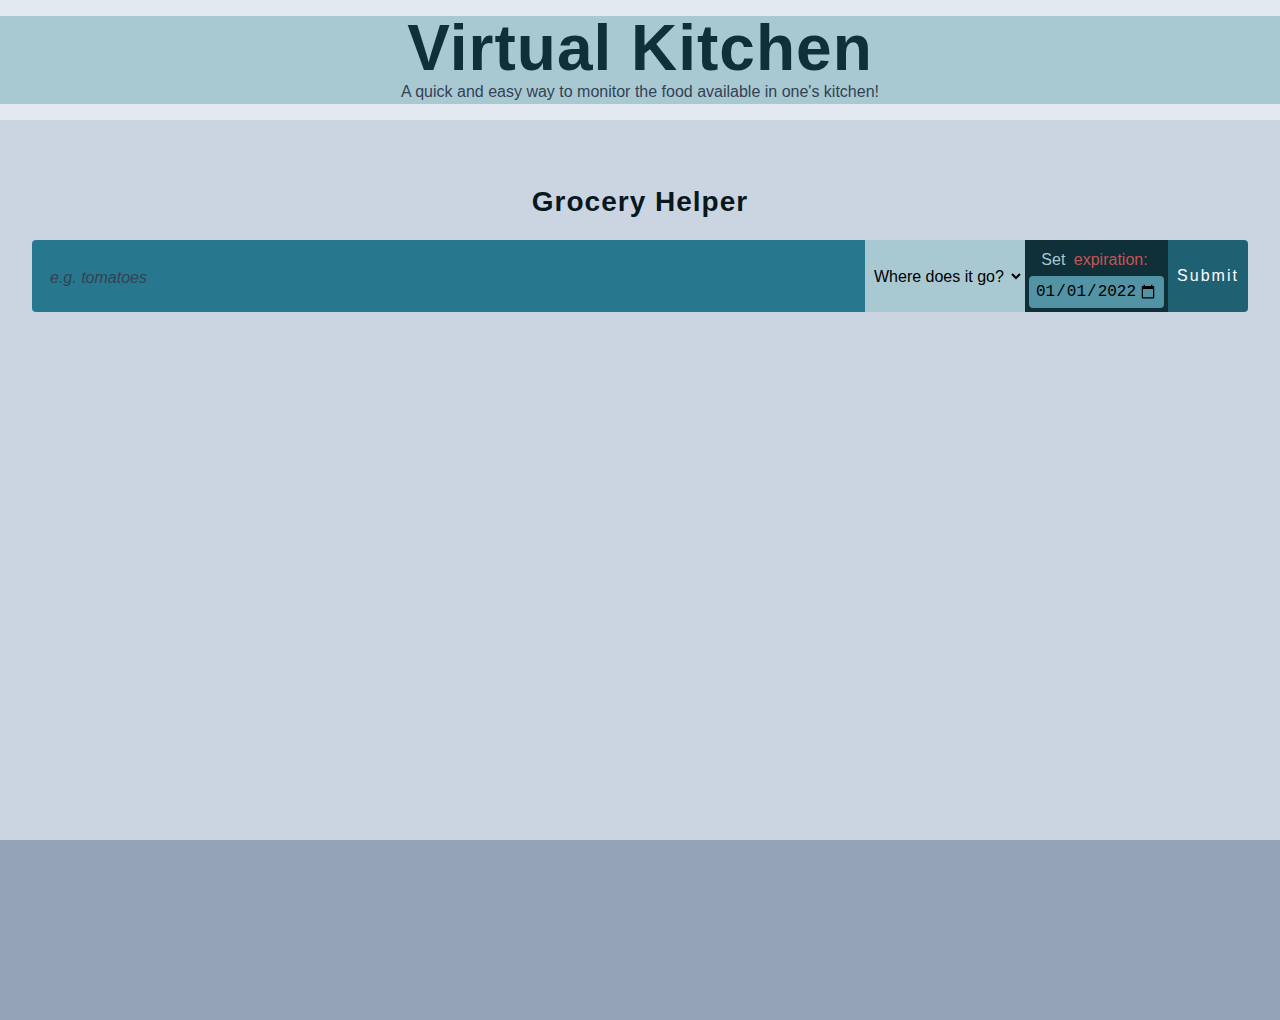
==== index.html @ 43e92472 "added more styles" ====
<!DOCTYPE html>
<html lang="en">

<head>
    <meta charset="UTF-8">
    <meta http-equiv="X-UA-Compatible" content="IE=edge">
    <meta name="viewport" content="width=device-width, initial-scale=1.0">
    <title>Virtual Kitchen</title>
    <!-- font-awesome -->
    <link rel="stylesheet" href="https://cdnjs.cloudflare.com/ajax/libs/font-awesome/5.14.0/css/all.min.css" />
    <!-- styles -->
    <link rel="stylesheet" href="assets/styles.css">
</head>

<body>
    <header>
        <h1>Virtual Kitchen</h1>
        <p>A quick and easy way to monitor the food available in one's kitchen!</p>
    </header>
    <main>
        <div class="container">
            <!-- Form -->
            <form class="grocery-form">
                <p class="alert"></p>
                <h3>Grocery Helper</h3>
                <div class="form-control">
                    <input id="grocery" type="text" placeholder="e.g. tomatoes">
                    <select name="location" id="location">
                        <option value="">Where does it go?</option>
                        <option value="pantry">Pantry</option>
                        <option value="fridge">Fridge</option>
                        <option value="basket">Basket</option>
                        <option value="cupboard">Cupboard</option>
                    </select>
                    <div class="expr-container">
                        <label for="expiration">Set <span style="color: #c55454">expiration: </span></label>
                        <input type="date" id="expiration" name="expiration" value="2022-01-01" min="2021-01-01"
                            max="2022-12-31">
                    </div>
                    <button type="submit" class="submit-btn">Submit</button>
                </div>
            </form>
            <!-- List -->
            <div class="grocery-container">
                <div class="grocery-list"></div>
                <button class="clear-btn">clear items</button>
            </div>
        </div>
    </main>
    <!-- javascript -->
    <script src="app.js"></script>
</body>

</html>
---- assets/styles.css ----
/* fonts */
@import url('https://fonts.googleapis.com/css2?family=Josefin+Sans:ital,wght@0,400;0,500;0,700;1,200;1,400&display=swap');
html {
    font-size: 100%;
}
/* variables */
:root {
    /* colors */
    --primary-100: #d4e4e8;
    --primary-200: #a9c9d2;
    --primary-300: #7daebb;
    --primary-400: #5293a5;
    --primary-500: #27788e;
    --primary-600: #1f6072;
    --primary-700: #174855;
    --primary-800: #103039;
    --primary-900: #08181c;

    --grey-200: #E2E8F0;
    --grey-300: #CBD5E1;
    --grey-400: #94A3B8;
    --grey-500: #64748B;
    --grey-600: #475569;
    --grey-700: #334155;
    --grey-800: #1E293B;
    --grey-900: #0F172A;

    --black: #222; 
    --white: #fff;
    --red-light: #f8d7da;
    --red-dark: #842029;
    --green-light: #d1e7dd;
    --green-dark: #0f5132;
    /* font styles */
    --ff-primary: "Josephin Sans", sans-serif;
    /* other */
    --backgroundColor: var(--grey-200);
    --textColor: var(--grey-900);
    --borderRadius: 0.25rem;
    --letterSpacing: 1px;
    --transition: 0.3s ease-in-out all;
    --max-width: 1120px;
    --fixed-width: 600px;

    /* box shadow */
    --shadow-1:0 1px 2px 0 rgba(0, 0, 0, 0.6);
    --shadow-2:  0 4px 6px -2px rgba(0, 0, 0, 0.6);
    --shadow-3: 0 10px 15px -3px rgba(0, 0, 0, 0.8);
    --shadow-4: 0 20px 25px -5px rgba(0, 0, 0, 0.8);
}
/* Global Styles */

body {
    font-family: var(--ff-primary);
    background-color: var(--grey-200);
    color: var(--grey-900);
    line-height: 1.5;
    font-size: 0.875rem;
}
ul{
    list-style-type: none;
}
a {
    text-decoration: none;
}
h1,
h2,
h3,
h4 {
    letter-spacing: var(--letterSpacing);
    text-transform: capitalize;
    line-height: 1.25;
    font-family: var(--ff-primary);
}
h1 {
    font-size: 3rem;
}
h2 {
    font-size: 2rem;
}
h3 {
    font-size: 1.25rem;
  }
h4 {
    font-size: 0.875rem;
  }
p {
    color: var(--grey-700);
  }

  /* Global Classes */

  *, ::after, ::before {
    box-sizing: border-box;
    margin: 0;
    padding: 0;
}

  .btn {
    text-transform: uppercase;
    background: var(--primary-900);
    color: var(--white);
    padding: 0.375rem 0.75rem;
    letter-spacing: var(--letterSpacing);
    display: inline-block;
    transition: var(--transition);
    font-size: 0.875rem;
    border: 2px solid var(--black);
    cursor: pointer;
    box-shadow: 0 1px 3px rgba(0, 0, 0, 0.2);
    border-radius: var(--borderRadius);
  }
  .btn:hover {
    color: var(--white);
    background: var(--clr-black);
  }
  .alert {
    margin-bottom: 1rem;
    height: 1.25rem;
    display: grid;
    align-items: center;
    text-align: center;
    font-size: 0.7rem;
    border-radius: 0.25rem;
    letter-spacing: var(--spacing);
    text-transform: capitalize;
  }
  .alert-danger {
    color: #721c24;
    background: #f8d7da;
  }
  
  .alert-success {
    color: #155724;
    background: #d4edda;
  }

  /* App Styles */
  
  header {
    margin: 1rem auto;
    width: 100%;
    text-align: center;
    background: var(--primary-200);
    color: var(--primary-800);
  }
  main {
      min-height: 100vh;
      display: grid;
      background: var(--grey-400);
  }
  .container {
      background: var(--grey-300);
      height: 80vh;
      padding: 2rem;
  }
  /* .grocery-list {

  }
  .fridge {

  }
  .pantry {

  }
  .basket {

  }
  .cupboard {

  } */
  .grocery-form h3 {
    color: var(--primary-900);
    margin-bottom: 1.5rem;
    text-align: center;
  }
  .form-control {
    display: flex;
    flex-direction: column;
    justify-content: center;
  }
  
  .form-control * {
    padding: 0.25rem;
    border-color: transparent;
    font-size: 1rem;
  }
  #grocery {
    padding-left: 1rem;
    background: var(--primary-500);

    flex: 1 0 auto;
    color: var(--grey-200);
    font-size: 1.25rem;
  }
  #grocery:hover {
    background: var(--primary-400);
  }
  #grocery::placeholder {
    font-style: italic;
    font-weight: 200;
    color: var(--grey-700);
    font-size: 1rem;
  }
  #location {
    background: var(--primary-200);
    cursor: grab;
    border-color: transparent;
    transition: var(--transition);
  }
  #location:hover {
    border: 0.25rem dashed var(--primary-800);
  }
  .expr-container {
    display: grid;
    justify-items: center;
    background: var(--primary-800);
    color: var(--primary-200);
  }
  #expiration {
    background: var(--primary-400);
    border-radius: var(--borderRadius);
  }
  #expiration:hover {
    background: var(--primary-300);
  }
  .submit-btn {
    background: var(--primary-600);
    border-color: transparent;
    flex: 0 0 5rem;
    display: grid;
    align-items: center;
    padding: 0.25rem;
    text-transform: capitalize;
    letter-spacing: 2px;
    cursor: pointer;
    transition: var(--transition);
    color: var(--white)
  }
  .submit-btn:hover {
    background: var(--primary-500);
    color: var(--black);
  }
  
  .grocery-container {
    margin-top: 2rem;
    transition: var(--transition);
    visibility: hidden;
  }
  .show-container {
    visibility: visible;
  }
  .grocery-item {
    display: flex;
    align-items: center;
    justify-content: space-between;
    margin-bottom: 0.5rem;
    transition: var(--transition);
    padding: 0.25rem 1rem;
    border-radius: var(--borderRadius);
    text-transform: capitalize;
  }
  .grocery-item:hover {
    color: var(--grey-700);
    background: var(--clr-grey-10);
  }
  .grocery-item:hover .title {
    color: var(--grey-700);
  }
  .title {
    margin-bottom: 0;
    color: var(--clr-grey-1);
    letter-spacing: 2px;
    transition: var(--transition);
  }
  .edit-btn,
  .delete-btn {
    background: transparent;
    border-color: transparent;
    cursor: pointer;
    font-size: 0.7rem;
    margin: 0 0.15rem;
    transition: var(--transition);
  }
  .edit-btn {
    color: var(--clr-green-light);
  }
  .edit-btn:hover {
    color: var(--clr-green-dark);
  }
  .delete-btn {
    color: var(--clr-red-light);
  }
  .delete-btn:hover {
    color: var(--clr-red-dark);
  }
  .clear-btn {
    text-transform: capitalize;
    width: 10rem;
    height: 1.5rem;
    display: grid;
    align-items: center;
    background: transparent;
    border-color: transparent;
    color: var(--clr-red-light);
    margin: 0 auto;
    font-size: 0.85rem;
    letter-spacing: var(--letterSpacing);
    cursor: pointer;
    transition: var(--transition);
    margin-top: 1.25rem;
  }
  .clear-btn:hover {
    color: var(--clr-red-dark);
  }
  .health-bar {
    height: 1.25rem;
    width: 50%;
    display: none;
  }
  
  /* | Media Queries | */

  @media screen and (min-width: 800px) {
    h1 {
      font-size: 4rem;
    }
    h2 {
      font-size: 2.5rem;
    }
    h3 {
      font-size: 1.75rem;
    }
    h4 {
      font-size: 1rem;
    }
    body {
      font-size: 1rem;
    }
    h1,
    h2,
    h3,
    h4 {
      line-height: 1;
    }
    .form-control {
      flex-direction: row;
    }
    #grocery {
      border-top-left-radius: var(--borderRadius);
      border-bottom-left-radius: var(--borderRadius);
    }
    .submit-btn {
      border-top-right-radius: var(--borderRadius);
      border-bottom-right-radius: var(--borderRadius);
    }
  }
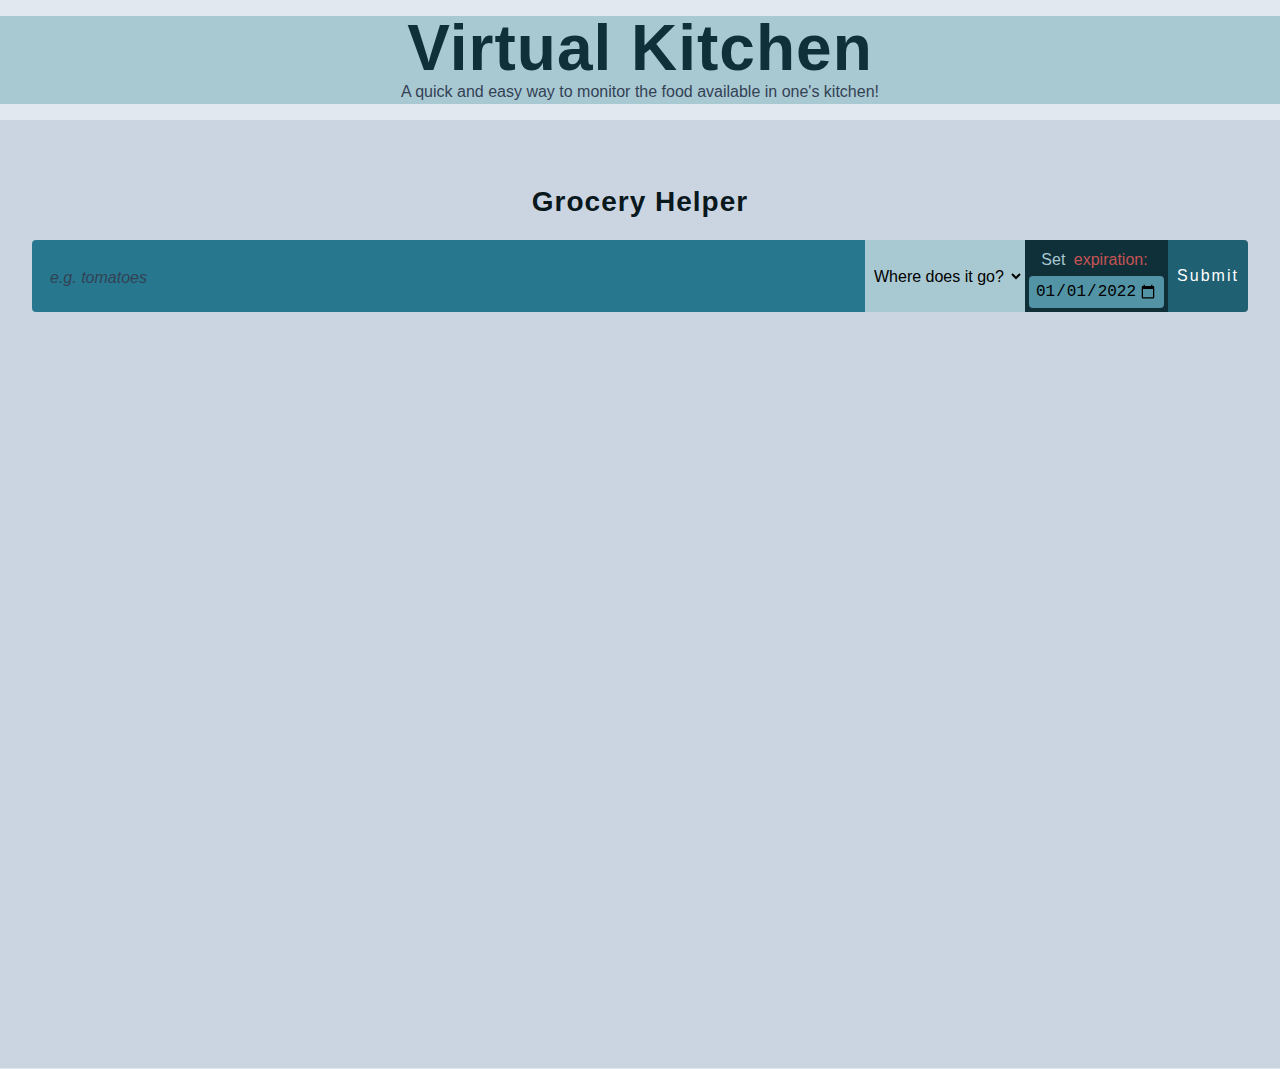
==== commit 1195459e: "fixed grocery sorting" ====
--- a/index.html
+++ b/index.html
@@ -2,53 +2,66 @@
 <html lang="en">
 
 <head>
-    <meta charset="UTF-8">
-    <meta http-equiv="X-UA-Compatible" content="IE=edge">
-    <meta name="viewport" content="width=device-width, initial-scale=1.0">
-    <title>Virtual Kitchen</title>
-    <!-- font-awesome -->
-    <link rel="stylesheet" href="https://cdnjs.cloudflare.com/ajax/libs/font-awesome/5.14.0/css/all.min.css" />
-    <!-- styles -->
-    <link rel="stylesheet" href="assets/styles.css">
+	<meta charset="UTF-8">
+	<meta http-equiv="X-UA-Compatible" content="IE=edge">
+	<meta name="viewport" content="width=device-width, initial-scale=1.0">
+	<title>Virtual Kitchen</title>
+	<!-- font-awesome -->
+	<link rel="stylesheet" href="https://cdnjs.cloudflare.com/ajax/libs/font-awesome/5.14.0/css/all.min.css" />
+	<!-- styles -->
+	<link rel="stylesheet" href="assets/styles.css">
 </head>
 
 <body>
-    <header>
-        <h1>Virtual Kitchen</h1>
-        <p>A quick and easy way to monitor the food available in one's kitchen!</p>
-    </header>
-    <main>
-        <div class="container">
-            <!-- Form -->
-            <form class="grocery-form">
-                <p class="alert"></p>
-                <h3>Grocery Helper</h3>
-                <div class="form-control">
-                    <input id="grocery" type="text" placeholder="e.g. tomatoes">
-                    <select name="location" id="location">
-                        <option value="">Where does it go?</option>
-                        <option value="pantry">Pantry</option>
-                        <option value="fridge">Fridge</option>
-                        <option value="basket">Basket</option>
-                        <option value="cupboard">Cupboard</option>
-                    </select>
-                    <div class="expr-container">
-                        <label for="expiration">Set <span style="color: #c55454">expiration: </span></label>
-                        <input type="date" id="expiration" name="expiration" value="2022-01-01" min="2021-01-01"
-                            max="2022-12-31">
-                    </div>
-                    <button type="submit" class="submit-btn">Submit</button>
-                </div>
-            </form>
-            <!-- List -->
-            <div class="grocery-container">
-                <div class="grocery-list"></div>
-                <button class="clear-btn">clear items</button>
-            </div>
-        </div>
-    </main>
-    <!-- javascript -->
-    <script src="app.js"></script>
+	<header>
+		<h1>Virtual Kitchen</h1>
+		<p>A quick and easy way to monitor the food available in one's kitchen!</p>
+	</header>
+	<main>
+		<div class="container">
+			<!-- Form -->
+			<form class="grocery-form">
+				<p class="alert"></p>
+				<h3>Grocery Helper</h3>
+				<div class="form-control">
+					<input id="grocery" type="text" placeholder="e.g. tomatoes">
+					<select name="location" id="location">
+						<option value="">Where does it go?</option>
+						<option value="pantry">Pantry</option>
+						<option value="fridge">Fridge</option>
+						<option value="basket">Basket</option>
+						<option value="cupboard">Cupboard</option>
+					</select>
+					<div class="expr-container">
+						<label for="expiration">Set <span style="color: #c55454">expiration: </span></label>
+						<input type="date" id="expiration" name="expiration" value="2022-01-01" min="2021-01-01"
+							max="2022-12-31">
+					</div>
+					<button type="submit" class="submit-btn">Submit</button>
+				</div>
+			</form>
+			<!-- List -->
+			<div class="grocery-container">
+				<div class="grocery-list">
+					<div class="kitchen-section" id="fridge">
+						<h3>fridge</h3>
+					</div>
+					<div class="kitchen-section" id="pantry">
+						<h3>pantry</h3>
+					</div>
+					<div class="kitchen-section" id="cupboard">
+						<h3>cupboard</h3>
+					</div>
+					<div class="kitchen-section" id="basket">
+						<h3>basket</h3>
+					</div>
+				</div>
+				<button class="clear-btn">clear items</button>
+			</div>
+		</div>
+	</main>
+	<!-- javascript -->
+	<script src="app.js"></script>
 </body>
 
 </html>--- a/assets/styles.css
+++ b/assets/styles.css
@@ -1,10 +1,10 @@
 
-/* fonts */
+/* | Fonts | */
 @import url('https://fonts.googleapis.com/css2?family=Josefin+Sans:ital,wght@0,400;0,500;0,700;1,200;1,400&display=swap');
 html {
     font-size: 100%;
 }
-/* variables */
+/* | Variables | */
 :root {
     /* colors */
     --primary-100: #d4e4e8;
@@ -28,7 +28,7 @@
 
     --black: #222; 
     --white: #fff;
-    --red-light: #f8d7da;
+    --red-light: #e9b1b5;
     --red-dark: #842029;
     --green-light: #d1e7dd;
     --green-dark: #0f5132;
@@ -49,7 +49,8 @@
     --shadow-3: 0 10px 15px -3px rgba(0, 0, 0, 0.8);
     --shadow-4: 0 20px 25px -5px rgba(0, 0, 0, 0.8);
 }
-/* Global Styles */
+
+  /* | Global Styles | */
 
 body {
     font-family: var(--ff-primary);
@@ -88,8 +89,6 @@
 p {
     color: var(--grey-700);
   }
-
-  /* Global Classes */
 
   *, ::after, ::before {
     box-sizing: border-box;
@@ -113,7 +112,7 @@
   }
   .btn:hover {
     color: var(--white);
-    background: var(--clr-black);
+    background: var(--black);
   }
   .alert {
     margin-bottom: 1rem;
@@ -123,7 +122,7 @@
     text-align: center;
     font-size: 0.7rem;
     border-radius: 0.25rem;
-    letter-spacing: var(--spacing);
+    letter-spacing: var(--letterSpacing);
     text-transform: capitalize;
   }
   .alert-danger {
@@ -136,8 +135,10 @@
     background: #d4edda;
   }
 
-  /* App Styles */
-  
+  /* | App Styles | */
+
+
+  /* general layout */
   header {
     margin: 1rem auto;
     width: 100%;
@@ -152,24 +153,11 @@
   }
   .container {
       background: var(--grey-300);
-      height: 80vh;
       padding: 2rem;
   }
-  /* .grocery-list {
-
-  }
-  .fridge {
-
-  }
-  .pantry {
-
-  }
-  .basket {
-
-  }
-  .cupboard {
-
-  } */
+
+  /* form */
+
   .grocery-form h3 {
     color: var(--primary-900);
     margin-bottom: 1.5rem;
@@ -243,6 +231,8 @@
     color: var(--black);
   }
   
+  /* Kitchen */
+
   .grocery-container {
     margin-top: 2rem;
     transition: var(--transition);
@@ -251,6 +241,20 @@
   .show-container {
     visibility: visible;
   }
+  .grocery-list {
+    display: grid;
+    grid-template-columns: 1fr 1fr;
+    grid-template-rows: 1fr 1fr;
+    gap: 0.5rem;
+  }
+  .kitchen-section {
+    min-height: 20rem;
+    text-align: center;
+    padding: 0.5rem;
+    border: 3px solid var(--primary-900);
+    border-radius: var(--borderRadius);
+  }
+
   .grocery-item {
     display: flex;
     align-items: center;
@@ -263,17 +267,25 @@
   }
   .grocery-item:hover {
     color: var(--grey-700);
-    background: var(--clr-grey-10);
+    background: var(--grey-900);
+    opacity: .8;
   }
   .grocery-item:hover .title {
-    color: var(--grey-700);
-  }
+    color: var(--grey-200);
+  }
+
   .title {
     margin-bottom: 0;
-    color: var(--clr-grey-1);
+    color: var(--grey-700);
     letter-spacing: 2px;
     transition: var(--transition);
   }
+     
+  .health-bar {
+    height: 1.25rem;
+    width: 50%;
+  }
+
   .edit-btn,
   .delete-btn {
     background: transparent;
@@ -284,16 +296,16 @@
     transition: var(--transition);
   }
   .edit-btn {
-    color: var(--clr-green-light);
+    color: var(--green-dark);
   }
   .edit-btn:hover {
-    color: var(--clr-green-dark);
+    color: var(--green-light);
   }
   .delete-btn {
-    color: var(--clr-red-light);
+    color: var(--red-dark);
   }
   .delete-btn:hover {
-    color: var(--clr-red-dark);
+    color: var(--red-light);
   }
   .clear-btn {
     text-transform: capitalize;
@@ -301,24 +313,22 @@
     height: 1.5rem;
     display: grid;
     align-items: center;
-    background: transparent;
-    border-color: transparent;
-    color: var(--clr-red-light);
+    background: var(--red-dark);
+    border-color: transparent;
+    color: var(--red-light);
     margin: 0 auto;
     font-size: 0.85rem;
     letter-spacing: var(--letterSpacing);
     cursor: pointer;
     transition: var(--transition);
     margin-top: 1.25rem;
+    border-radius: var(--borderRadius)  ;
   }
   .clear-btn:hover {
-    color: var(--clr-red-dark);
-  }
-  .health-bar {
-    height: 1.25rem;
-    width: 50%;
-    display: none;
-  }
+    box-shadow: var(--shadow-2);
+    color: var(--primary-300);
+  }
+
   
   /* | Media Queries | */
 
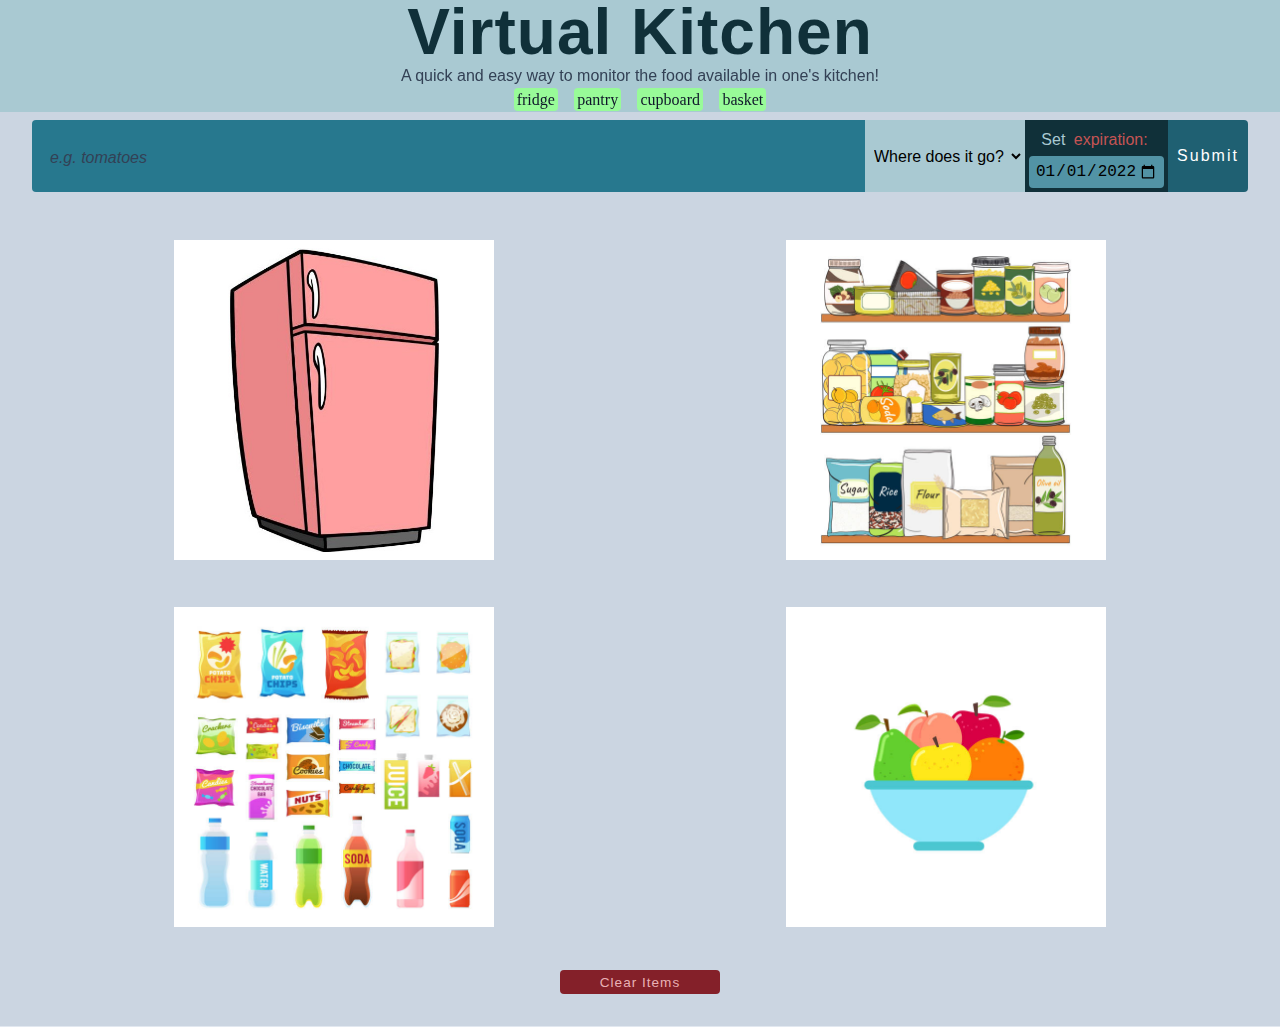
==== commit 8971b8e8: "minimize functionality" ====
--- a/index.html
+++ b/index.html
@@ -9,13 +9,21 @@
 	<!-- font-awesome -->
 	<link rel="stylesheet" href="https://cdnjs.cloudflare.com/ajax/libs/font-awesome/5.14.0/css/all.min.css" />
 	<!-- styles -->
-	<link rel="stylesheet" href="assets/styles.css">
+	<link rel="stylesheet" href="assets/styles/styles.css">
 </head>
 
 <body>
 	<header>
 		<h1>Virtual Kitchen</h1>
 		<p>A quick and easy way to monitor the food available in one's kitchen!</p>
+		<nav>
+			<ul class="links-container">
+				<li><a href="#fridge_div" class="link">fridge</a></li>
+				<li><a href="#pantry_div" class="link">pantry</a></li>
+				<li><a href="#cupboard_div" class="link">cupboard</a></li>
+				<li><a href="#basket_div" class="link">basket</a></li>
+			</ul>
+		</nav>
 	</header>
 	<main>
 		<div class="container">
@@ -27,10 +35,10 @@
 					<input id="grocery" type="text" placeholder="e.g. tomatoes">
 					<select name="location" id="location">
 						<option value="">Where does it go?</option>
-						<option value="pantry">Pantry</option>
-						<option value="fridge">Fridge</option>
+						<option value="pantry">Fridge</option>
+						<option value="fridge">Pantry</option>
 						<option value="basket">Basket</option>
-						<option value="cupboard">Cupboard</option>
+						<option value="cupboard">Snacks</option>
 					</select>
 					<div class="expr-container">
 						<label for="expiration">Set <span style="color: #c55454">expiration: </span></label>
@@ -43,17 +51,30 @@
 			<!-- List -->
 			<div class="grocery-container">
 				<div class="grocery-list">
-					<div class="kitchen-section" id="fridge">
-						<h3>fridge</h3>
+					<div class="section-container" id="fridge_div">
+						<img class="section-img" src="assets/images/refrigerator.jpg" alt="refrigerator">
+						
+						<div class="kitchen-section" id="fridge">
+							<i class="fas fa-window-minimize close"></i>
+						</div>
 					</div>
-					<div class="kitchen-section" id="pantry">
-						<h3>pantry</h3>
+					<div class="section-container" id="pantry_div">
+						<img class="section-img" src="assets/images/pantry.jpg" alt="pantry">
+						<div class="kitchen-section" id="pantry">
+							<i class="fas fa-window-minimize close"></i>
+						</div>
 					</div>
-					<div class="kitchen-section" id="cupboard">
-						<h3>cupboard</h3>
+					<div class="section-container" id="cupboard_div">
+						<img class="section-img" src="assets/images/snacks.jpg" alt="snacks">
+						<div class="kitchen-section" id="cupboard">
+							<i class="fas fa-window-minimize close"></i>
+						</div>
 					</div>
-					<div class="kitchen-section" id="basket">
-						<h3>basket</h3>
+					<div class="section-container" id="basket_div">
+						<img class="section-img" src="assets/images/basket.jpg" alt="basket">
+						<div class="kitchen-section" id="basket">
+							<i class="fas fa-window-minimize close"></i>
+						</div>
 					</div>
 				</div>
 				<button class="clear-btn">clear items</button>
--- a/assets/styles/styles.css
+++ b/assets/styles/styles.css
@@ -0,0 +1,420 @@
+
+/* | Fonts | */
+@import url('https://fonts.googleapis.com/css2?family=Josefin+Sans:ital,wght@0,400;0,500;0,700;1,200;1,400&family=Shizuru&display=swap');
+html {
+    font-size: 100%;
+}
+/* | Variables | */
+:root {
+    /* colors */
+    --primary-100: #d4e4e8;
+    --primary-200: #a9c9d2;
+    --primary-300: #7daebb;
+    --primary-400: #5293a5;
+    --primary-500: #27788e;
+    --primary-600: #1f6072;
+    --primary-700: #174855;
+    --primary-800: #103039;
+    --primary-900: #08181c;
+
+    --grey-200: #E2E8F0;
+    --grey-300: #CBD5E1;
+    --grey-400: #94A3B8;
+    --grey-500: #64748B;
+    --grey-600: #475569;
+    --grey-700: #334155;
+    --grey-800: #1E293B;
+    --grey-900: #0F172A;
+
+    --black: #222; 
+    --white: #fff;
+    --red-light: #e9b1b5;
+    --red-dark: #842029;
+    --green-light: #d1e7dd;
+    --green-dark: #0f5132;
+    /* font styles */
+    --ff-primary: "Josephin Sans", sans-serif;
+    --ff-secondary: "Shizuru", cursive;
+    /* other */
+    --backgroundColor: var(--grey-200);
+    --textColor: var(--grey-900);
+    --borderRadius: 0.25rem;
+    --letterSpacing: 1px;
+    --transition: 0.3s ease-in-out all;
+    --max-width: 1120px;
+    --fixed-width: 600px;
+
+    /* box shadow */
+    --shadow-1:0 1px 2px 0 rgba(0, 0, 0, 0.6);
+    --shadow-2:  0 4px 6px -2px rgba(0, 0, 0, 0.6);
+    --shadow-3: 0 10px 15px -3px rgba(0, 0, 0, 0.8);
+    --shadow-4: 0 20px 25px -5px rgba(0, 0, 0, 0.8);
+}
+
+  /* | Global Styles | */
+
+body {
+    font-family: var(--ff-primary);
+    background-color: var(--grey-200);
+    color: var(--grey-900);
+    line-height: 1.5;
+    font-size: 0.875rem;
+}
+ul{
+    list-style-type: none;
+}
+a {
+    text-decoration: none;
+}
+h1,
+h2,
+h3,
+h4 {
+    letter-spacing: var(--letterSpacing);
+    text-transform: capitalize;
+    line-height: 1.25;
+    font-family: var(--ff-primary);
+}
+h1 {
+    font-size: 3rem;
+}
+h2 {
+    font-size: 2rem;
+}
+h3 {
+    font-size: 1.25rem;
+  }
+h4 {
+    font-size: 0.875rem;
+  }
+p {
+    color: var(--grey-700);
+  }
+
+  *, ::after, ::before {
+    box-sizing: border-box;
+    margin: 0;
+    padding: 0;
+}
+
+  .btn {
+    text-transform: uppercase;
+    background: var(--primary-900);
+    color: var(--white);
+    padding: 0.375rem 0.75rem;
+    letter-spacing: var(--letterSpacing);
+    display: inline-block;
+    transition: var(--transition);
+    font-size: 0.875rem;
+    border: 2px solid var(--black);
+    cursor: pointer;
+    box-shadow: 0 1px 3px rgba(0, 0, 0, 0.2);
+    border-radius: var(--borderRadius);
+  }
+  .btn:hover {
+    color: var(--white);
+    background: var(--black);
+  }
+  .alert {
+    margin-bottom: 1rem;
+    height: 1.25rem;
+    display: grid;
+    align-items: center;
+    text-align: center;
+    font-size: 0.7rem;
+    border-radius: 0.25rem;
+    letter-spacing: var(--letterSpacing);
+    text-transform: capitalize;
+  }
+  .alert-danger {
+    color: #721c24;
+    background: #f8d7da;
+  }
+  
+  .alert-success {
+    color: #155724;
+    background: #d4edda;
+  }
+
+  /* | App Styles | */
+
+
+  /* general layout */
+  header {
+    position: fixed;
+    width: 100%;
+    text-align: center;
+    background: var(--primary-200);
+    color: var(--primary-800);
+    z-index: 99;
+  }
+  main {
+      min-height: 100vh;
+      display: grid;
+      background: var(--grey-400);
+  }
+  .container {
+      background: var(--grey-300);
+      padding: 2rem;
+  }
+
+  /* nav */
+
+  .links-container {
+    display: flex;
+    gap: 1rem;
+    justify-content: center;
+  }
+
+  .link {
+    font-family: ff;
+    padding: 0.2rem;
+    color: var(--textColor);
+    background: palegreen;
+    border-radius: var(--borderRadius);
+    transition: var(--transition);
+  }
+
+  .link:active {
+    background: orange;
+    transition: var(--transition);
+  }
+
+  /* form */
+
+  .grocery-form h3 {
+    color: var(--primary-900);
+    margin-bottom: 1.5rem;
+    text-align: center;
+  }
+  .form-control {
+    display: flex;
+    flex-direction: column;
+    justify-content: center;
+  }
+  
+  .form-control * {
+    padding: 0.25rem;
+    border-color: transparent;
+    font-size: 1rem;
+  }
+  #grocery {
+    padding-left: 1rem;
+    background: var(--primary-500);
+
+    flex: 1 0 auto;
+    color: var(--grey-200);
+    font-size: 1.25rem;
+  }
+  #grocery:hover {
+    background: var(--primary-400);
+  }
+  #grocery::placeholder {
+    font-style: italic;
+    font-weight: 200;
+    color: var(--grey-700);
+    font-size: 1rem;
+  }
+  #location {
+    background: var(--primary-200);
+    cursor: grab;
+    border-color: transparent;
+    transition: var(--transition);
+  }
+  #location:hover {
+    border: 0.25rem dashed var(--primary-800);
+  }
+  .expr-container {
+    display: grid;
+    justify-items: center;
+    background: var(--primary-800);
+    color: var(--primary-200);
+  }
+  #expiration {
+    background: var(--primary-400);
+    border-radius: var(--borderRadius);
+  }
+  #expiration:hover {
+    background: var(--primary-300);
+  }
+  .submit-btn {
+    background: var(--primary-600);
+    border-color: transparent;
+    flex: 0 0 5rem;
+    display: grid;
+    align-items: center;
+    padding: 0.25rem;
+    text-transform: capitalize;
+    letter-spacing: 2px;
+    cursor: pointer;
+    transition: var(--transition);
+    color: var(--white)
+  }
+  .submit-btn:hover {
+    background: var(--primary-500);
+    color: var(--black);
+  }
+  
+  /* Kitchen */
+
+  .grocery-container {
+    margin-top: 2rem;
+    transition: var(--transition);
+  }
+  .grocery-list {
+    display: grid;
+    gap: 0.5rem;
+  }
+  .section-img {
+    width: 20rem;
+    height: 20rem;
+    object-fit: contain;
+    background: var(--white);
+    padding: 0.5rem;
+  }
+  .section-img:hover {
+    transform: scale(1.1);
+    cursor: pointer;
+  }
+  .remove-img {
+    display: none;
+  }
+  .section-container {
+    text-align: center;
+    padding: 1rem;
+  }
+  .kitchen-section {
+    flex-direction: column;
+    justify-content: space-evenly;
+    min-height: 20rem;
+    text-align: right;
+    padding: 1rem;
+    padding-bottom: 2rem;
+    border: 3px solid var(--primary-900);
+    border-radius: var(--borderRadius);
+    display: none;
+  }
+  .show-section {
+    display: flex;
+  }
+
+  .grocery-item {
+    display: flex;
+    align-items: center;
+    justify-content: space-between;
+    margin-bottom: 0.5rem;
+    transition: var(--transition);
+    padding: 0.25rem;
+    border-radius: var(--borderRadius);
+    text-transform: capitalize;
+  }
+  .grocery-item:hover {
+    color: var(--grey-700);
+    background: var(--grey-900);
+    opacity: .8;
+  }
+  .grocery-item:hover .title {
+    color: var(--grey-200);
+  }
+  .close:hover {
+    cursor: pointer;
+  }
+  .title {
+    margin-bottom: 0;
+    color: var(--grey-700);
+    letter-spacing: 2px;
+    transition: var(--transition);
+  }
+     
+  .health-bar {
+    height: 1.25rem;
+    width: 50%;
+    flex-basis: 50%;
+  }
+
+  .edit-btn,
+  .delete-btn {
+    background: transparent;
+    border-color: transparent;
+    cursor: pointer;
+    font-size: 0.7rem;
+    margin: 0 0.15rem;
+    transition: var(--transition);
+  }
+  .edit-btn {
+    color: var(--green-dark);
+  }
+  .edit-btn:hover {
+    color: var(--green-light);
+  }
+  .delete-btn {
+    color: var(--red-dark);
+  }
+  .delete-btn:hover {
+    color: var(--red-light);
+  }
+  .clear-btn {
+    text-transform: capitalize;
+    width: 10rem;
+    height: 1.5rem;
+    display: grid;
+    align-items: center;
+    background: var(--red-dark);
+    border-color: transparent;
+    color: var(--red-light);
+    margin: 0 auto;
+    font-size: 0.85rem;
+    letter-spacing: var(--letterSpacing);
+    cursor: pointer;
+    transition: var(--transition);
+    margin-top: 1.25rem;
+    border-radius: var(--borderRadius)  ;
+  }
+  .clear-btn:hover {
+    box-shadow: var(--shadow-2);
+    color: var(--primary-300);
+  }
+
+  
+  /* | Media Queries | */
+
+  @media screen and (min-width: 800px) {
+    h1 {
+      font-size: 4rem;
+    }
+    h2 {
+      font-size: 2.5rem;
+    }
+    h3 {
+      font-size: 1.75rem;
+    }
+    h4 {
+      font-size: 1rem;
+    }
+    body {
+      font-size: 1rem;
+    }
+    h1,
+    h2,
+    h3,
+    h4 {
+      line-height: 1;
+    }
+    .form-control {
+      flex-direction: row;
+    }
+    #grocery {
+      border-top-left-radius: var(--borderRadius);
+      border-bottom-left-radius: var(--borderRadius);
+    }
+    .submit-btn {
+      border-top-right-radius: var(--borderRadius);
+      border-bottom-right-radius: var(--borderRadius);
+    }
+    .grocery-list {
+      display: grid;
+      grid-template-columns: 1fr 1fr;
+      grid-template-rows: 1fr 1fr;
+      gap: 0.5rem;
+    }
+  }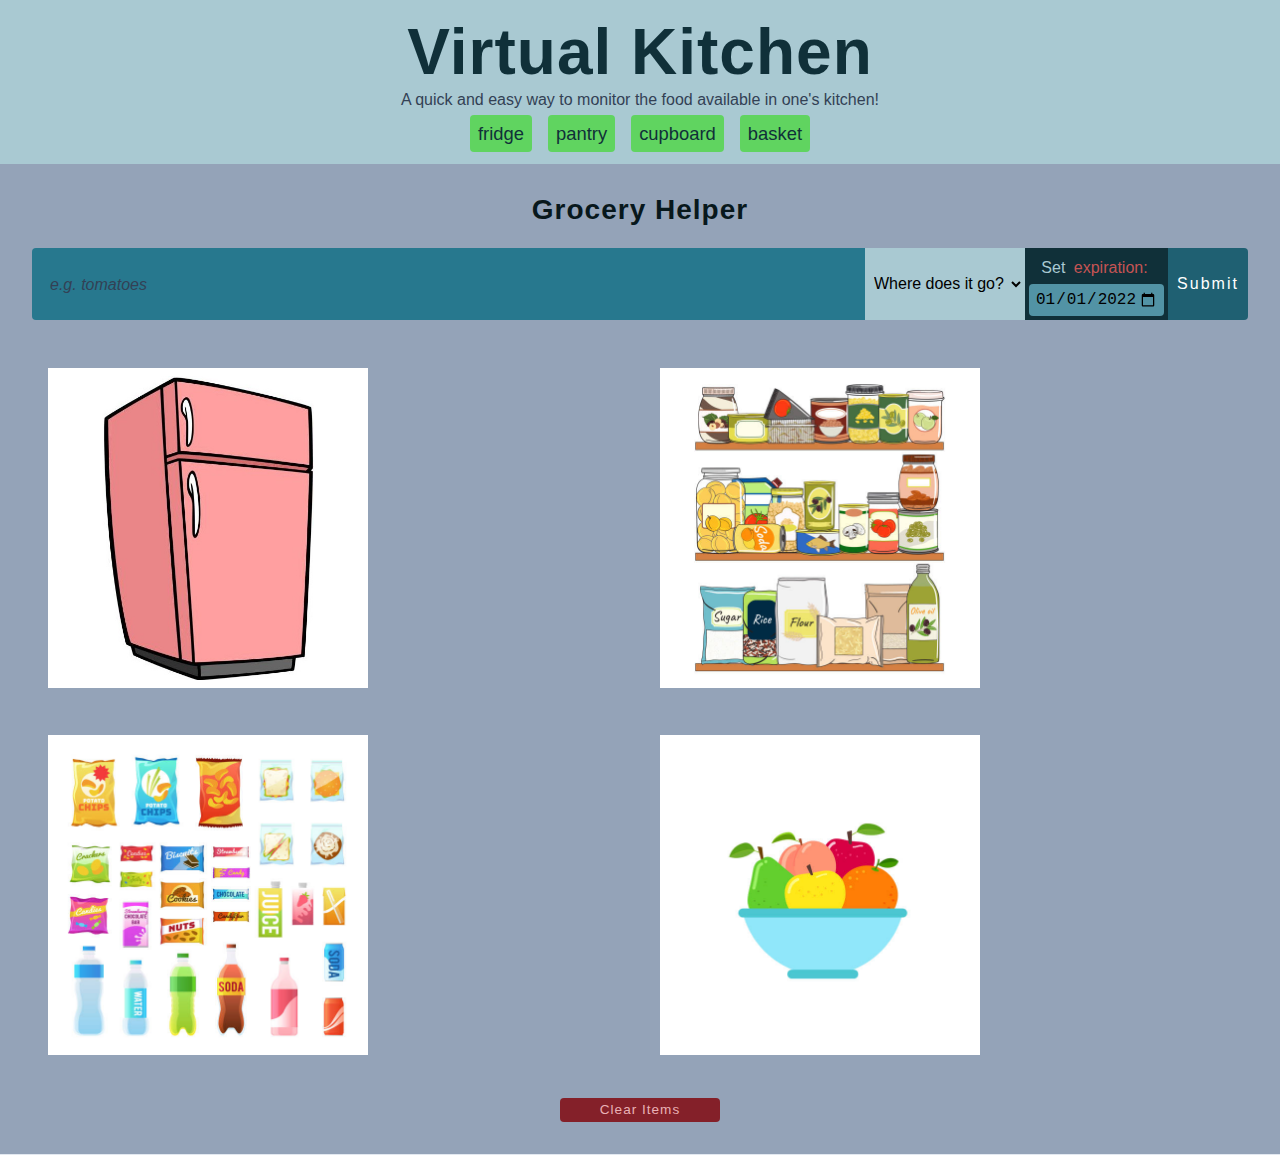
==== commit 7cb467ae: "added fixed nav" ====
--- a/index.html
+++ b/index.html
@@ -16,7 +16,7 @@
 	<header>
 		<h1>Virtual Kitchen</h1>
 		<p>A quick and easy way to monitor the food available in one's kitchen!</p>
-		<nav>
+		<nav id="home">
 			<ul class="links-container">
 				<li><a href="#fridge_div" class="link">fridge</a></li>
 				<li><a href="#pantry_div" class="link">pantry</a></li>
@@ -26,7 +26,7 @@
 		</nav>
 	</header>
 	<main>
-		<div class="container">
+		
 			<!-- Form -->
 			<form class="grocery-form">
 				<p class="alert"></p>
@@ -35,8 +35,8 @@
 					<input id="grocery" type="text" placeholder="e.g. tomatoes">
 					<select name="location" id="location">
 						<option value="">Where does it go?</option>
-						<option value="pantry">Fridge</option>
-						<option value="fridge">Pantry</option>
+						<option value="pantry">Pantry</option>
+						<option value="fridge">Fridge</option>
 						<option value="basket">Basket</option>
 						<option value="cupboard">Snacks</option>
 					</select>
@@ -79,8 +79,14 @@
 				</div>
 				<button class="clear-btn">clear items</button>
 			</div>
-		</div>
+		
 	</main>
+	<footer>
+
+	</footer>
+	<a class="top-link" href="#home">
+		<i class="fas fa-arrow-up"></i>
+	</a>
 	<!-- javascript -->
 	<script src="app.js"></script>
 </body>
--- a/assets/styles/styles.css
+++ b/assets/styles/styles.css
@@ -88,6 +88,7 @@
     font-size: 0.875rem;
   }
 p {
+    font-size: 1rem;
     color: var(--grey-700);
   }
 
@@ -116,12 +117,13 @@
     background: var(--black);
   }
   .alert {
-    margin-bottom: 1rem;
-    height: 1.25rem;
+    position: fixed;
+    right: 40%;
+    padding: 0.5rem;
     display: grid;
     align-items: center;
     text-align: center;
-    font-size: 0.7rem;
+    font-size: 1.2rem;
     border-radius: 0.25rem;
     letter-spacing: var(--letterSpacing);
     text-transform: capitalize;
@@ -141,24 +143,27 @@
 
   /* general layout */
   header {
-    position: fixed;
     width: 100%;
     text-align: center;
     background: var(--primary-200);
     color: var(--primary-800);
     z-index: 99;
-  }
+    padding: 1rem;
+  }
+
+  header * {
+    margin-top: 0.25rem;
+  }
+
   main {
-      min-height: 100vh;
-      display: grid;
-      background: var(--grey-400);
-  }
-  .container {
-      background: var(--grey-300);
-      padding: 2rem;
+    min-height: 100vh;
+    display: grid;
+    background: var(--grey-400);
+    padding: 2rem;
   }
 
   /* nav */
+
 
   .links-container {
     display: flex;
@@ -167,17 +172,29 @@
   }
 
   .link {
-    font-family: ff;
-    padding: 0.2rem;
-    color: var(--textColor);
-    background: palegreen;
+    font-family: var(--ff-primary);
+    font-size: 1.15rem;
+    padding: 0.5rem;
+    color: var(--primary-800);
+    background: rgb(96, 212, 96);
     border-radius: var(--borderRadius);
     transition: var(--transition);
+  }
+  .link:hover {
+    background: var(--primary-700);
+    color: var(--grey-400);
   }
 
   .link:active {
     background: orange;
     transition: var(--transition);
+  }
+
+  .fixed-nav {
+    position: fixed;
+    flex-direction: column;
+    top: 40%;
+    gap: 1.5rem;
   }
 
   /* form */
@@ -191,6 +208,7 @@
     display: flex;
     flex-direction: column;
     justify-content: center;
+    gap: 0.5rem;
   }
   
   .form-control * {
@@ -264,6 +282,7 @@
   .grocery-list {
     display: grid;
     gap: 0.5rem;
+    justify-content: center;
   }
   .section-img {
     width: 20rem;
@@ -280,13 +299,15 @@
     display: none;
   }
   .section-container {
-    text-align: center;
     padding: 1rem;
+    min-width: 20rem;
   }
   .kitchen-section {
     flex-direction: column;
     justify-content: space-evenly;
     min-height: 20rem;
+    min-width: 20rem;
+    background: var(--grey-300);
     text-align: right;
     padding: 1rem;
     padding-bottom: 2rem;
@@ -374,9 +395,41 @@
     box-shadow: var(--shadow-2);
     color: var(--primary-300);
   }
+  .top-link {
+    display: grid;
+    place-items: center;
+    font-size: 1.25rem;
+    position: fixed;
+    bottom: 3rem;
+    right: 3rem;
+    background: var(--primary-600);
+    color: var(--primary-200);
+    width: 2rem;
+    height: 2rem;
+    animation: bounce 5s ease-in-out infinite;
+    visibility: hidden;
+    z-index: -100;
+  }
+
+  .show-link {
+    visibility: visible;
+    z-index: 100;
+  }
 
   
   /* | Media Queries | */
+
+  @keyframes bounce {
+    0% {
+      transform: scale(1);
+    }
+    50% {
+      transform: scale(1.5);
+    }
+    100% {
+      transform: scale(1);
+    }
+  }
 
   @media screen and (min-width: 800px) {
     h1 {
@@ -402,6 +455,7 @@
     }
     .form-control {
       flex-direction: row;
+      gap: 0;
     }
     #grocery {
       border-top-left-radius: var(--borderRadius);
@@ -417,4 +471,7 @@
       grid-template-rows: 1fr 1fr;
       gap: 0.5rem;
     }
+    .fixed-nav {
+      display: none;
+    }
   }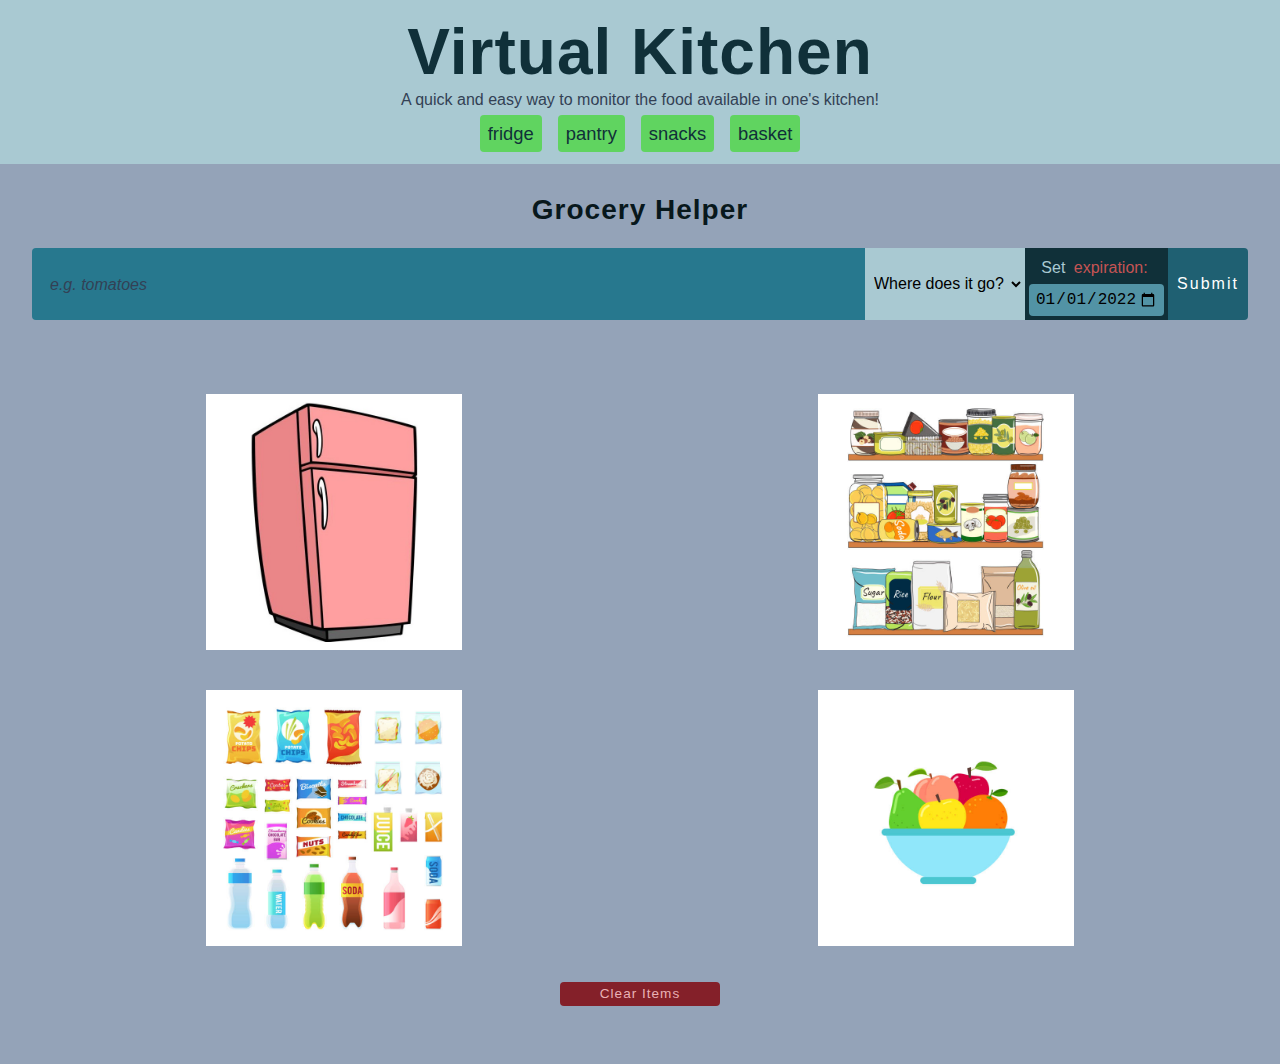
==== commit a085f15e: "centering and responsiveness" ====
--- a/index.html
+++ b/index.html
@@ -20,7 +20,7 @@
 			<ul class="links-container">
 				<li><a href="#fridge_div" class="link">fridge</a></li>
 				<li><a href="#pantry_div" class="link">pantry</a></li>
-				<li><a href="#cupboard_div" class="link">cupboard</a></li>
+				<li><a href="#cupboard_div" class="link">snacks</a></li>
 				<li><a href="#basket_div" class="link">basket</a></li>
 			</ul>
 		</nav>
--- a/assets/styles/styles.css
+++ b/assets/styles/styles.css
@@ -191,11 +191,9 @@
   }
 
   .fixed-nav {
-    position: fixed;
-    flex-direction: column;
-    top: 40%;
-    gap: 1.5rem;
-  }
+    position: static;
+  }
+
 
   /* form */
 
@@ -214,6 +212,7 @@
   .form-control * {
     padding: 0.25rem;
     border-color: transparent;
+    border-radius: var(--borderRadius);
     font-size: 1rem;
   }
   #grocery {
@@ -285,11 +284,11 @@
     justify-content: center;
   }
   .section-img {
-    width: 20rem;
-    height: 20rem;
     object-fit: contain;
     background: var(--white);
     padding: 0.5rem;
+    height: 100%;
+    width: 100%;
   }
   .section-img:hover {
     transform: scale(1.1);
@@ -300,13 +299,12 @@
   }
   .section-container {
     padding: 1rem;
-    min-width: 20rem;
+    height: 18rem;
+    width: 18rem;
   }
   .kitchen-section {
     flex-direction: column;
-    justify-content: space-evenly;
-    min-height: 20rem;
-    min-width: 20rem;
+    justify-content: flex-start;
     background: var(--grey-300);
     text-align: right;
     padding: 1rem;
@@ -336,6 +334,9 @@
   }
   .grocery-item:hover .title {
     color: var(--grey-200);
+  }
+  .close {
+    padding-bottom: 1rem;
   }
   .close:hover {
     cursor: pointer;
@@ -431,6 +432,17 @@
     }
   }
 
+  @media screen and (min-width: 600px) {
+      
+    .fixed-nav {
+      position: fixed;
+      flex-direction: column;
+      top: 40%;
+      left: 10%;
+      gap: 1.5rem;
+    }
+  }
+
   @media screen and (min-width: 800px) {
     h1 {
       font-size: 4rem;
@@ -457,6 +469,9 @@
       flex-direction: row;
       gap: 0;
     }
+    .form-control * {
+      border-radius: 0;
+    }
     #grocery {
       border-top-left-radius: var(--borderRadius);
       border-bottom-left-radius: var(--borderRadius);
@@ -470,8 +485,17 @@
       grid-template-columns: 1fr 1fr;
       grid-template-rows: 1fr 1fr;
       gap: 0.5rem;
+      align-items: center;
+      justify-items: center;
     }
     .fixed-nav {
       display: none;
     }
+  }
+
+  @media screen and (min-width: 1050px) {
+    .kitchen-section {
+      height: 28rem;
+      width: 28rem;
+    }
   }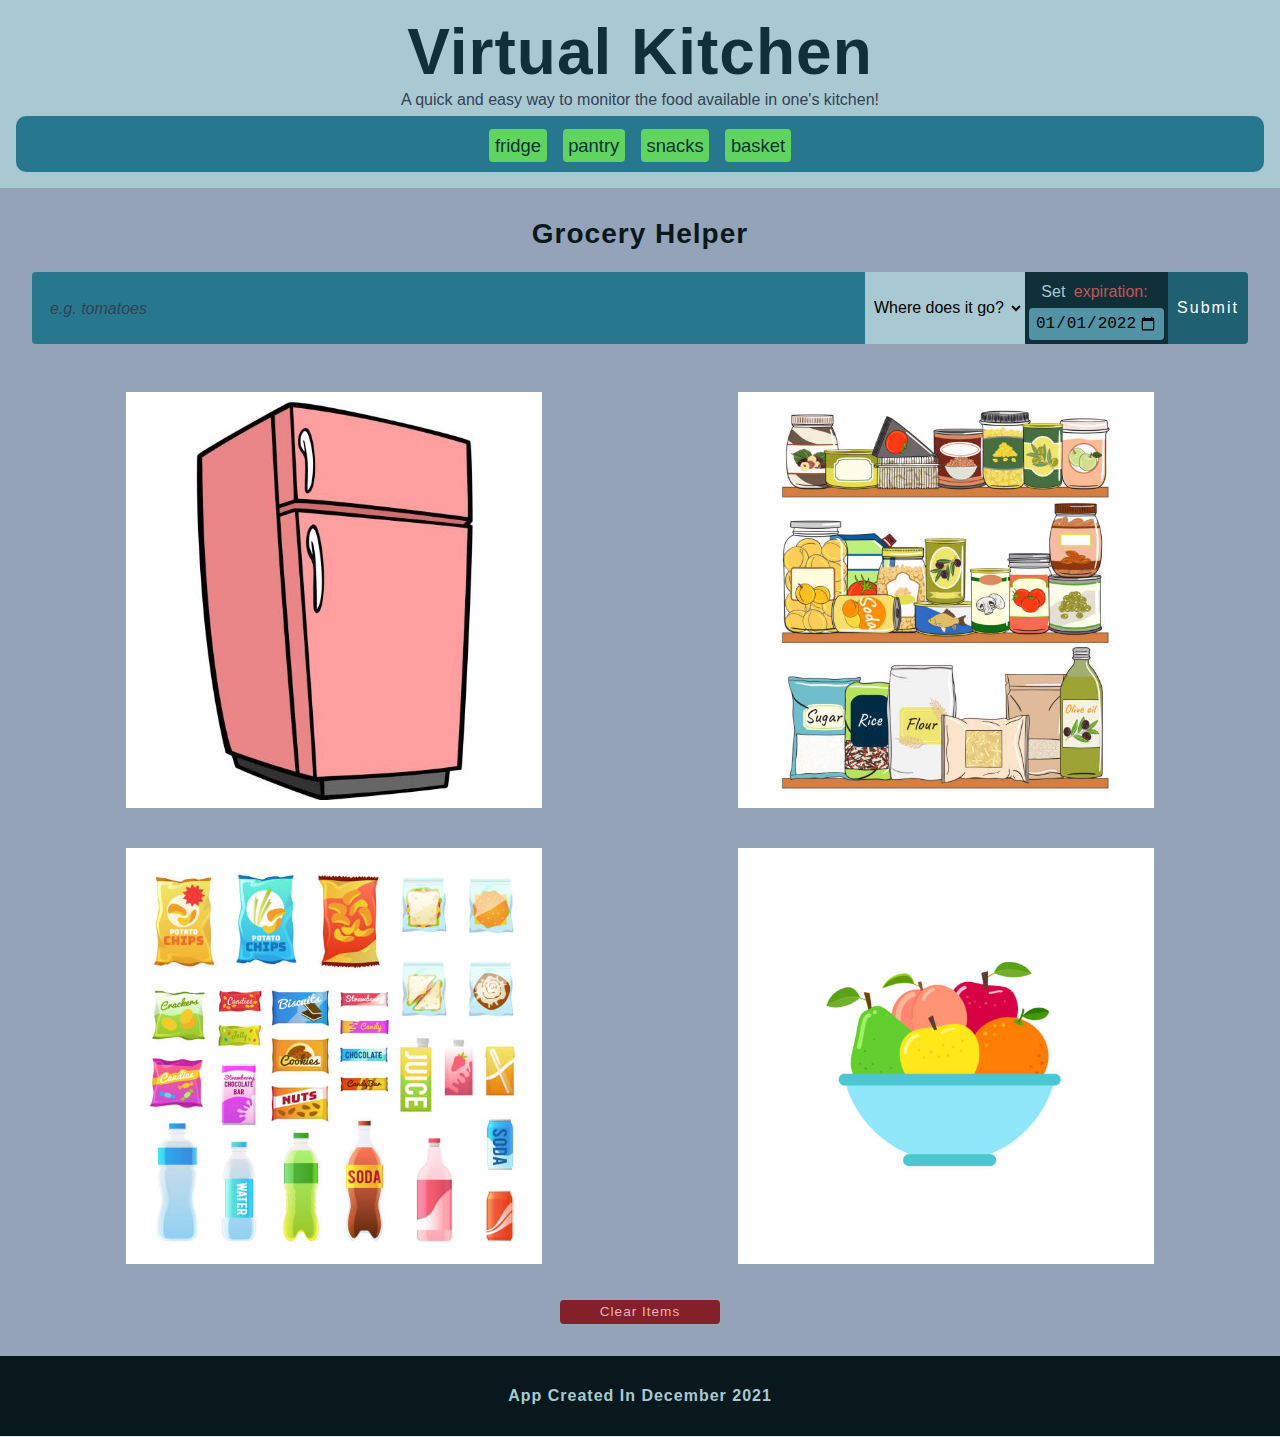
==== commit 4ff80df3: "added smooth scroll" ====
--- a/index.html
+++ b/index.html
@@ -82,7 +82,7 @@
 		
 	</main>
 	<footer>
-
+		<h4>App created in December 2021</h4>
 	</footer>
 	<a class="top-link" href="#home">
 		<i class="fas fa-arrow-up"></i>
--- a/assets/styles/styles.css
+++ b/assets/styles/styles.css
@@ -16,6 +16,10 @@
     --primary-700: #174855;
     --primary-800: #103039;
     --primary-900: #08181c;
+
+    --secondary-400: #dbbf8c;
+    --secondary-500: #cfaa65;
+    --secondary-600: #9b804c;
 
     --grey-200: #E2E8F0;
     --grey-300: #CBD5E1;
@@ -45,13 +49,17 @@
     --fixed-width: 600px;
 
     /* box shadow */
-    --shadow-1:0 1px 2px 0 rgba(0, 0, 0, 0.6);
-    --shadow-2:  0 4px 6px -2px rgba(0, 0, 0, 0.6);
+    --shadow-1: 0 1px 2px 0 rgba(0, 0, 0, 0.6);
+    --shadow-2: 0 4px 6px -2px rgba(0, 0, 0, 0.6);
     --shadow-3: 0 10px 15px -3px rgba(0, 0, 0, 0.8);
     --shadow-4: 0 20px 25px -5px rgba(0, 0, 0, 0.8);
 }
 
   /* | Global Styles | */
+
+html {
+  scroll-behavior: smooth;
+}
 
 body {
     font-family: var(--ff-primary);
@@ -169,12 +177,15 @@
     display: flex;
     gap: 1rem;
     justify-content: center;
+    padding: 0.75rem;
+    background: var(--primary-500);
+    border-radius: 10px;
   }
 
   .link {
     font-family: var(--ff-primary);
     font-size: 1.15rem;
-    padding: 0.5rem;
+    padding: 0.35rem;
     color: var(--primary-800);
     background: rgb(96, 212, 96);
     border-radius: var(--borderRadius);
@@ -183,10 +194,11 @@
   .link:hover {
     background: var(--primary-700);
     color: var(--grey-400);
+    transition: var(--transition);
   }
 
   .link:active {
-    background: orange;
+    background: var(--secondary-500);
     transition: var(--transition);
   }
 
@@ -417,6 +429,14 @@
     z-index: 100;
   }
 
+  footer {
+    height: 5rem;
+    background: var(--primary-900);
+    color: var(--primary-200);
+    text-align: center;
+    padding-top: 2rem;
+  }
+
   
   /* | Media Queries | */
 
@@ -438,8 +458,14 @@
       position: fixed;
       flex-direction: column;
       top: 40%;
-      left: 10%;
+      left: 7%;
       gap: 1.5rem;
+      transition: var(--transition);
+    }
+
+    .fixed-nav:hover {
+      transition: var(--transition);
+      background: var(--secondary-500);
     }
   }
 
@@ -494,7 +520,7 @@
   }
 
   @media screen and (min-width: 1050px) {
-    .kitchen-section {
+    .section-container {
       height: 28rem;
       width: 28rem;
     }
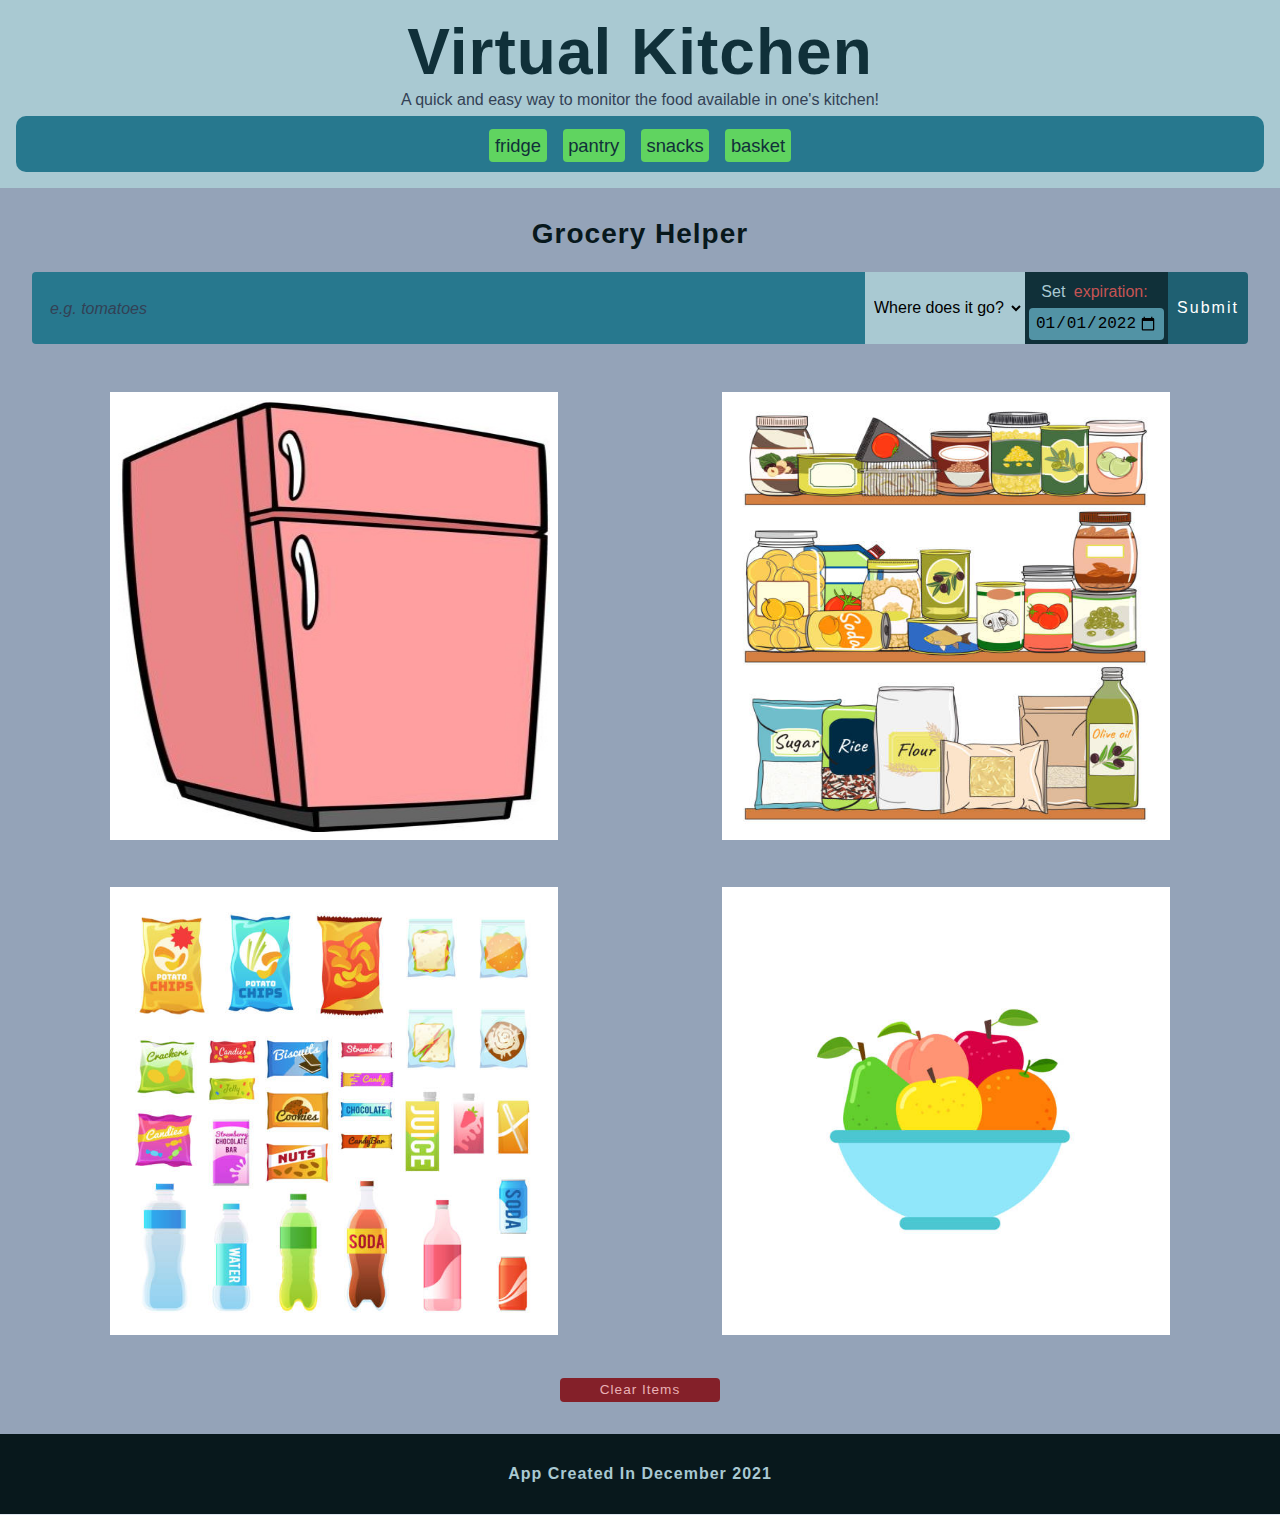
==== commit f5c2862e: "added recipe API and fixed mobile view" ====
--- a/index.html
+++ b/index.html
@@ -6,6 +6,7 @@
 	<meta http-equiv="X-UA-Compatible" content="IE=edge">
 	<meta name="viewport" content="width=device-width, initial-scale=1.0">
 	<title>Virtual Kitchen</title>
+	<link rel="shortcut icon" type="image/png" href="assets/images/grocery-bag.png">
 	<!-- font-awesome -->
 	<link rel="stylesheet" href="https://cdnjs.cloudflare.com/ajax/libs/font-awesome/5.14.0/css/all.min.css" />
 	<!-- styles -->
@@ -88,7 +89,7 @@
 		<i class="fas fa-arrow-up"></i>
 	</a>
 	<!-- javascript -->
-	<script src="app.js"></script>
+	<script src="/assets/js/app.js"></script>
 </body>
 
 </html>--- a/assets/styles/styles.css
+++ b/assets/styles/styles.css
@@ -30,7 +30,7 @@
     --grey-800: #1E293B;
     --grey-900: #0F172A;
 
-    --black: #222; 
+    --black: #000; 
     --white: #fff;
     --red-light: #e9b1b5;
     --red-dark: #842029;
@@ -295,12 +295,16 @@
     gap: 0.5rem;
     justify-content: center;
   }
+  .section-container {
+    padding: 1rem;
+    text-align: center;
+  }
   .section-img {
-    object-fit: contain;
+    object-fit: fill;
     background: var(--white);
     padding: 0.5rem;
-    height: 100%;
-    width: 100%;
+    height: 18rem;
+    width: 18rem;
   }
   .section-img:hover {
     transform: scale(1.1);
@@ -309,15 +313,10 @@
   .remove-img {
     display: none;
   }
-  .section-container {
-    padding: 1rem;
-    height: 18rem;
-    width: 18rem;
-  }
   .kitchen-section {
     flex-direction: column;
     justify-content: flex-start;
-    background: var(--grey-300);
+    background: var(--primary-500);
     text-align: right;
     padding: 1rem;
     padding-bottom: 2rem;
@@ -330,9 +329,10 @@
   }
 
   .grocery-item {
-    display: flex;
+    display: grid;
+    grid-template-columns: 2fr 1fr 3fr;
     align-items: center;
-    justify-content: space-between;
+    gap: 5px;
     margin-bottom: 0.5rem;
     transition: var(--transition);
     padding: 0.25rem;
@@ -340,7 +340,7 @@
     text-transform: capitalize;
   }
   .grocery-item:hover {
-    color: var(--grey-700);
+    color: var(--grey-900);
     background: var(--grey-900);
     opacity: .8;
   }
@@ -355,17 +355,32 @@
   }
   .title {
     margin-bottom: 0;
-    color: var(--grey-700);
+    color: #d9d0c0;
+    font-weight: 700;
     letter-spacing: 2px;
     transition: var(--transition);
   }
      
   .health-bar {
-    height: 1.25rem;
-    width: 50%;
-    flex-basis: 50%;
-  }
-
+    position: relative;
+    text-align: center;
+    font-weight: 700;
+    padding: 5px 0px;
+    border-radius: 5px;
+    box-shadow: inset white 2px 3px 7px 0px, inset black 0px -1px 5px 3px;
+  }
+  .health-bar:hover::before {
+    content: " until expiration";
+    position: absolute;
+    top: -100%;
+    right: -50%;
+    color: var(--black);
+    background: var(--secondary-500);
+  }
+  .btn-container {
+    font-size: 1rem;
+    text-align: center;
+  }
   .edit-btn,
   .delete-btn {
     background: transparent;
@@ -453,7 +468,9 @@
   }
 
   @media screen and (min-width: 600px) {
-      
+    .section-container {
+      margin: 0;
+    }
     .fixed-nav {
       position: fixed;
       flex-direction: column;
@@ -520,7 +537,7 @@
   }
 
   @media screen and (min-width: 1050px) {
-    .section-container {
+    .section-img {
       height: 28rem;
       width: 28rem;
     }
